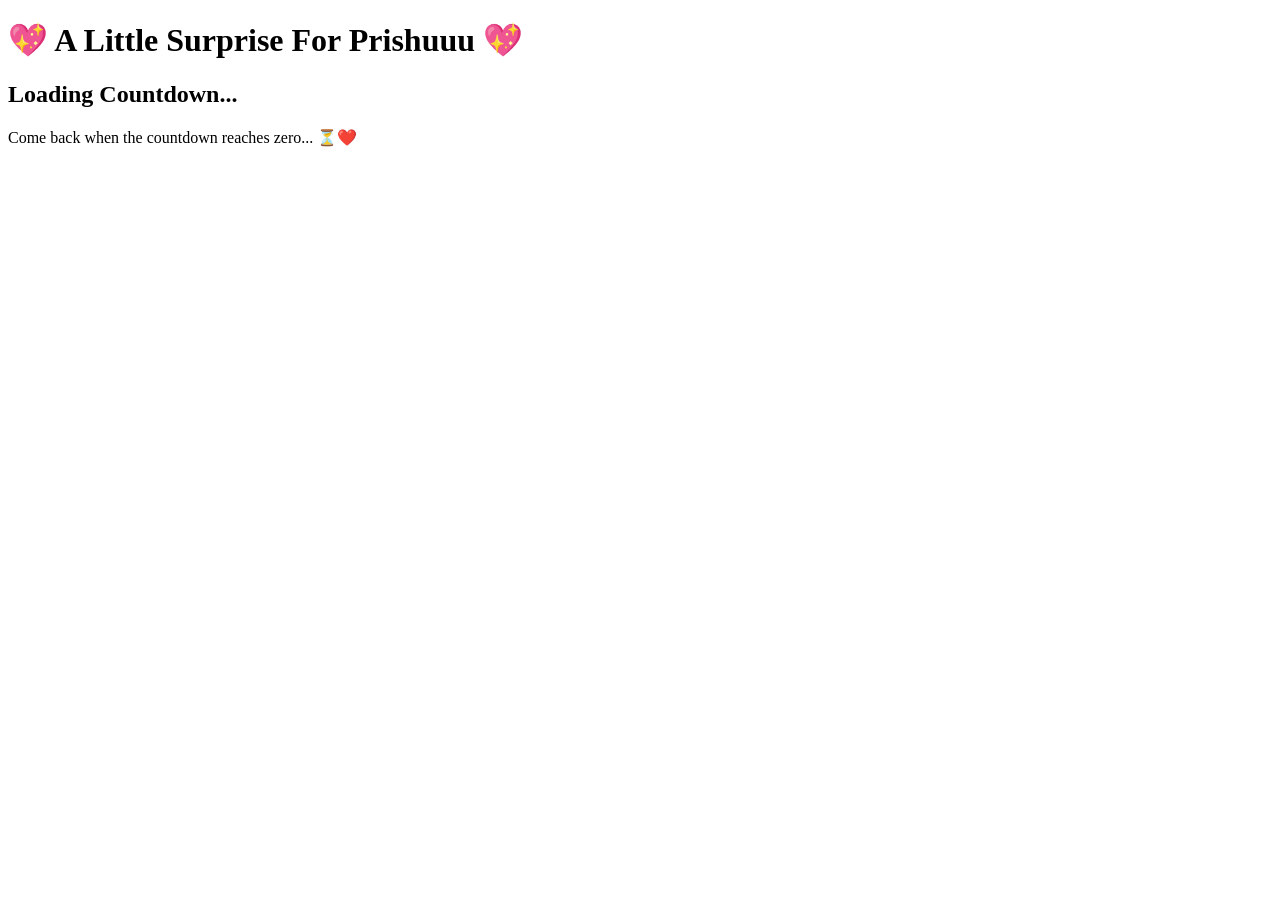
==== index.html @ af80b8ff "Create index.html" ====
<!DOCTYPE html>
<html lang="en">

<head>

<meta charset="UTF-8">
<meta name="viewport" content="width=device-width, initial-scale=1.0">

<title>Happy Birthday Prishuuu ❤️</title>

<link rel="stylesheet" href="style.css">

<link href="https://fonts.googleapis.com/css2?family=Poppins:wght@300;500;700&family=Great+Vibes&display=swap" rel="stylesheet">

<script src="https://cdn.jsdelivr.net/npm/canvas-confetti@1.6.0/dist/confetti.browser.min.js"></script>

</head>

<body>

<!-- Countdown Screen -->

<div id="lockScreen">

    <h1>💖 A Little Surprise For Prishuuu 💖</h1>

    <div id="countdown">

        <h2>Loading Countdown...</h2>

    </div>

    <p>
        Come back when the countdown reaches zero... ⏳❤️
    </p>

</div>

<!-- Birthday Website -->

<div id="birthdayPage" style="display:none;">

    <h1 class="title">
        Happy Birthday Prishuuu 🤍🎂
    </h1>

    <button id="openLetter">
        💌 Open My Heart
    </button>

    <div id="letter" style="display:none;">

        <h2>To My Love ❤️</h2>

        <p>

Happy Birthday, My Love. 🤍🎂✨

<br><br>

Today, the world feels a little more beautiful because it's the day you were born. 🌸💫

<br><br>

You came into my life like a dream I never knew I needed. 🌙❤️ Every moment with you feels warm, peaceful, and magical. ✨

<br><br>

I hope this year brings you endless happiness, countless reasons to smile. 😚 May every little dream your heart has been quietly wishing for come true. 🌷💝

<br><br>

Thank you for being my safe place, my biggest happiness, and the best part of my life. 🫂💕

No matter where life takes us, I'll always be by your side. 🤝❤️

<br><br>

May your smile never fade. 😘

May your heart always stay full of love and joy. 💖

And may we keep creating beautiful memories together. 📸✨

<br><br>

Happy Birthday, my favorite person. 🎉🎁

I'll choose you in every lifetime. 🌍❤️

I love you endlessly. ♾️💋

        </p>

    </div>

    <div class="gallery">

        <img src="photos/photo1.jpg" alt="Photo 1">

        <img src="photos/photo2.jpg" alt="Photo 2">

        <img src="photos/photo3.jpg" alt="Photo 3">

    </div>

    <div class="end">

        <h2>

        In every lifetime,<br>

        I'd still find you...<br>

        and I'd still fall in love with you. ❤️♾️

        </h2>

        <p>

        Made with endless love,<br>

        just for you,<br>

        Prishuuu. 🤍✨

        </p>

    </div>

</div>

<script src="script.js"></script>

</body>

  </html>
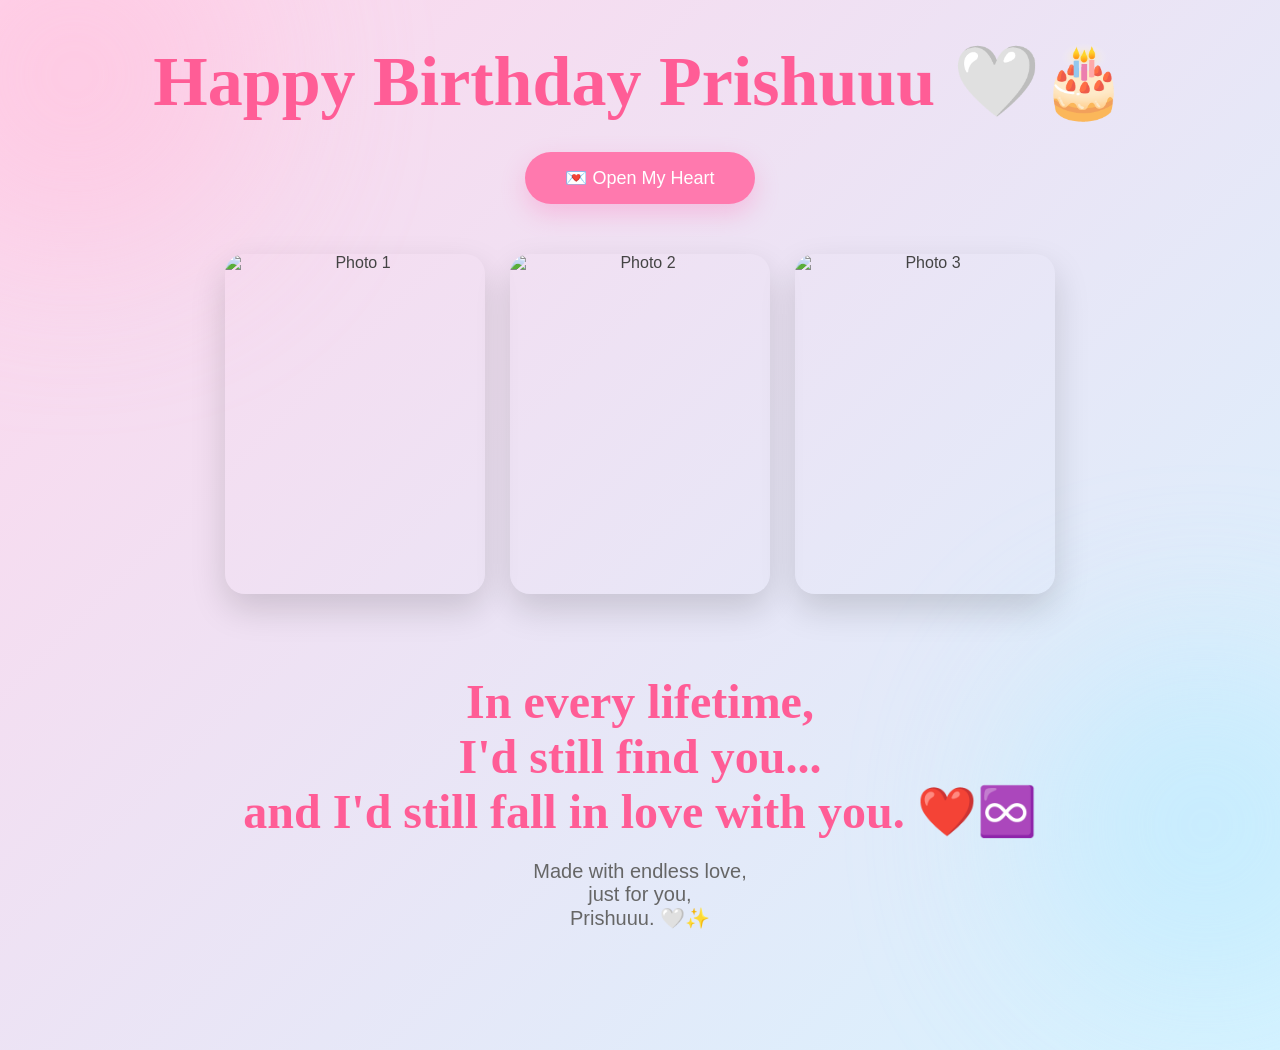
==== commit feab69c6: "Update index.html" ====
--- a/index.html
+++ b/index.html
@@ -33,6 +33,18 @@
     <p>
         Come back when the countdown reaches zero... ⏳❤️
     </p>
+
+</div>
+
+    <div id="giftScreen" style="display:none;">
+
+    <h1>🎁</h1>
+
+    <h2>Tap to Open Your Surprise</h2>
+
+    <button id="openGift">
+        Open Gift ❤️
+    </button>
 
 </div>
 
--- a/style.css
+++ b/style.css
@@ -0,0 +1,225 @@
+*{
+margin:0;
+padding:0;
+box-sizing:border-box;
+font-family:'Poppins',sans-serif;
+}
+
+body{
+background:linear-gradient(135deg,#ffd6ec,#d6f3ff);
+min-height:100vh;
+overflow-x:hidden;
+color:#444;
+position:relative;
+}
+
+/* Background Blur Circles */
+
+body::before,
+body::after{
+content:"";
+position:fixed;
+width:350px;
+height:350px;
+border-radius:50%;
+filter:blur(90px);
+z-index:-1;
+opacity:.6;
+}
+
+body::before{
+background:#ffc1dd;
+top:-100px;
+left:-100px;
+}
+
+body::after{
+background:#b9ebff;
+bottom:-100px;
+right:-100px;
+}
+
+/* Lock Screen */
+
+#lockScreen{
+height:100vh;
+display:flex;
+flex-direction:column;
+justify-content:center;
+align-items:center;
+text-align:center;
+padding:20px;
+}
+
+#lockScreen h1{
+font-family:'Great Vibes',cursive;
+font-size:60px;
+color:#ff5d96;
+margin-bottom:20px;
+}
+
+#countdown{
+background:rgba(255,255,255,.35);
+backdrop-filter:blur(18px);
+padding:25px 45px;
+border-radius:25px;
+box-shadow:0 15px 35px rgba(0,0,0,.15);
+margin:25px 0;
+}
+
+#countdown h2{
+font-size:42px;
+color:#5d8cff;
+}
+
+#lockScreen p{
+font-size:18px;
+color:#666;
+max-width:350px;
+}
+
+/* Birthday Page */
+
+#birthdayPage{
+display:none;
+padding:40px 20px;
+text-align:center;
+animation:fadeIn 1s;
+}
+
+.title{
+font-family:'Great Vibes',cursive;
+font-size:70px;
+color:#ff5d96;
+margin-bottom:30px;
+}
+
+/* Button */
+
+#openLetter{
+padding:15px 40px;
+border:none;
+border-radius:50px;
+background:#ff79ae;
+color:white;
+font-size:18px;
+cursor:pointer;
+transition:.3s;
+box-shadow:0 10px 25px rgba(255,105,180,.3);
+}
+
+#openLetter:hover{
+transform:scale(1.05);
+background:#ff5d96;
+}
+
+/* Letter */
+
+#letter{
+display:none;
+max-width:850px;
+margin:50px auto;
+padding:35px;
+background:rgba(255,255,255,.45);
+backdrop-filter:blur(20px);
+border-radius:25px;
+box-shadow:0 20px 40px rgba(0,0,0,.15);
+line-height:2;
+font-size:18px;
+animation:fadeIn 1s;
+}
+
+#letter h2{
+font-family:'Great Vibes',cursive;
+font-size:50px;
+color:#ff5d96;
+margin-bottom:20px;
+}
+
+/* Gallery */
+
+.gallery{
+display:flex;
+justify-content:center;
+gap:25px;
+flex-wrap:wrap;
+margin-top:50px;
+}
+
+.gallery img{
+width:260px;
+height:340px;
+object-fit:cover;
+border-radius:20px;
+box-shadow:0 15px 35px rgba(0,0,0,.15);
+transition:.4s;
+}
+
+.gallery img:hover{
+transform:scale(1.05) rotate(2deg);
+}
+
+/* Ending */
+
+.end{
+margin:80px 20px;
+}
+
+.end h2{
+font-family:'Great Vibes',cursive;
+font-size:48px;
+color:#ff5d96;
+margin-bottom:20px;
+}
+
+.end p{
+font-size:20px;
+color:#666;
+}
+
+/* Animation */
+
+@keyframes fadeIn{
+
+from{
+opacity:0;
+transform:translateY(40px);
+}
+
+to{
+opacity:1;
+transform:translateY(0);
+}
+
+}
+
+/* Mobile */
+
+@media(max-width:768px){
+
+#lockScreen h1{
+font-size:45px;
+}
+
+.title{
+font-size:50px;
+}
+
+#countdown h2{
+font-size:28px;
+}
+
+#letter{
+font-size:16px;
+padding:25px;
+}
+
+.gallery img{
+width:90%;
+height:auto;
+}
+
+.end h2{
+font-size:38px;
+}
+}
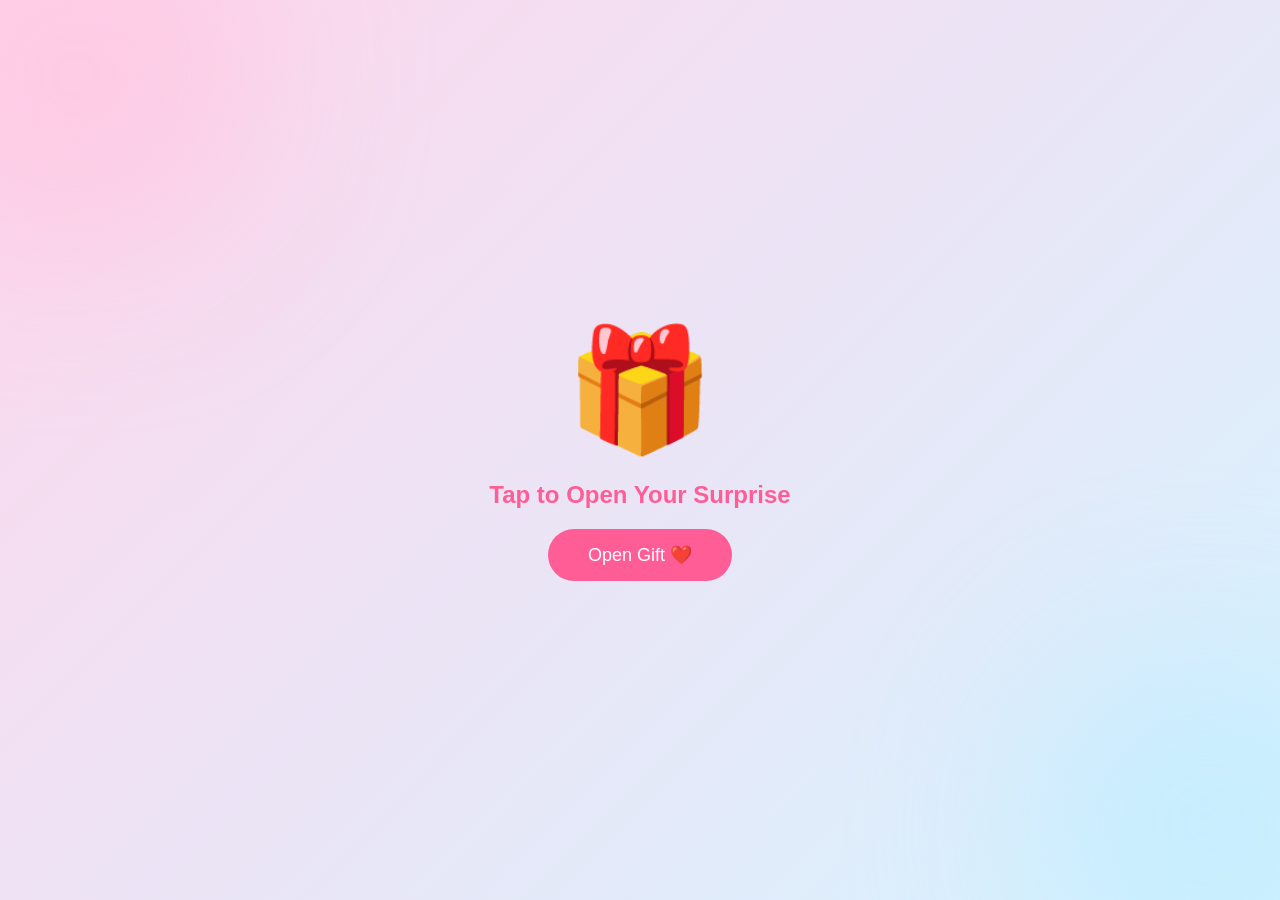
==== commit fe6fb87a: "Update index.html" ====
--- a/index.html
+++ b/index.html
@@ -1,8 +1,6 @@
 <!DOCTYPE html>
 <html lang="en">
-
 <head>
-
 <meta charset="UTF-8">
 <meta name="viewport" content="width=device-width, initial-scale=1.0">
 
@@ -18,25 +16,25 @@
 
 <body>
 
+<audio id="bgMusic" loop>
+    <source src="music/bday.mp3" type="audio/mpeg">
+</audio>
+
 <!-- Countdown Screen -->
-
 <div id="lockScreen">
 
     <h1>💖 A Little Surprise For Prishuuu 💖</h1>
 
     <div id="countdown">
-
         <h2>Loading Countdown...</h2>
-
     </div>
 
-    <p>
-        Come back when the countdown reaches zero... ⏳❤️
-    </p>
+    <p>Come back when the countdown reaches zero... ⏳❤️</p>
 
 </div>
 
-    <div id="giftScreen" style="display:none;">
+<!-- Gift Screen -->
+<div id="giftScreen" style="display:none;">
 
     <h1>🎁</h1>
 
@@ -48,8 +46,7 @@
 
 </div>
 
-<!-- Birthday Website -->
-
+<!-- Birthday Page -->
 <div id="birthdayPage" style="display:none;">
 
     <h1 class="title">
@@ -119,23 +116,15 @@
     <div class="end">
 
         <h2>
-
-        In every lifetime,<br>
-
-        I'd still find you...<br>
-
-        and I'd still fall in love with you. ❤️♾️
-
+            In every lifetime,<br>
+            I'd still find you...<br>
+            and I'd still fall in love with you. ❤️♾️
         </h2>
 
         <p>
-
-        Made with endless love,<br>
-
-        just for you,<br>
-
-        Prishuuu. 🤍✨
-
+            Made with endless love,<br>
+            just for you,<br>
+            Prishuuu. 🤍✨
         </p>
 
     </div>
@@ -145,5 +134,4 @@
 <script src="script.js"></script>
 
 </body>
-
-  </html>
+</html>
--- a/style.css
+++ b/style.css
@@ -223,3 +223,62 @@
 font-size:38px;
 }
 }
+
+#giftScreen{
+
+display:none;
+height:100vh;
+
+justify-content:center;
+align-items:center;
+
+flex-direction:column;
+
+text-align:center;
+
+}
+
+#giftScreen h1{
+
+font-size:120px;
+
+animation:float 2s infinite;
+
+}
+
+#giftScreen h2{
+
+margin:20px 0;
+color:#ff5d96;
+
+}
+
+#openGift{
+
+padding:15px 40px;
+
+border:none;
+
+border-radius:50px;
+
+background:#ff5d96;
+
+color:white;
+
+font-size:18px;
+
+cursor:pointer;
+
+}
+
+@keyframes float{
+
+0%,100%{
+transform:translateY(0);
+}
+
+50%{
+transform:translateY(-15px);
+}
+
+}
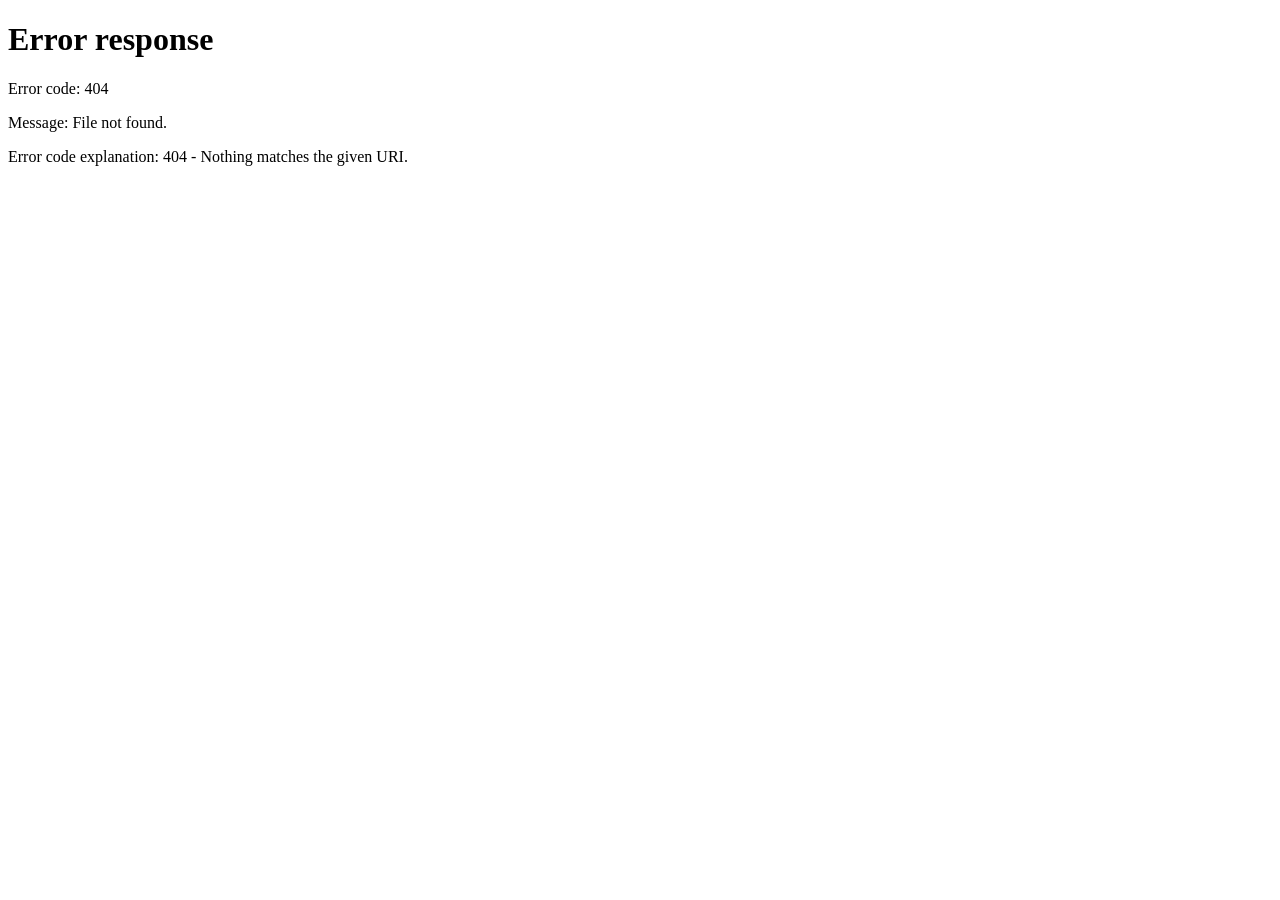
==== commit 254c64ec: "Update index.html" ====
--- a/index.html
+++ b/index.html
@@ -3,135 +3,73 @@
 <head>
 <meta charset="UTF-8">
 <meta name="viewport" content="width=device-width, initial-scale=1.0">
-
-<title>Happy Birthday Prishuuu ❤️</title>
+<title>A Little Surprise For Prishuuu ❤️</title>
 
 <link rel="stylesheet" href="style.css">
 
 <link href="https://fonts.googleapis.com/css2?family=Poppins:wght@300;500;700&family=Great+Vibes&display=swap" rel="stylesheet">
 
-<script src="https://cdn.jsdelivr.net/npm/canvas-confetti@1.6.0/dist/confetti.browser.min.js"></script>
-
 </head>
 
-<body>
+<body class="countdown-page">
 
-<audio id="bgMusic" loop>
-    <source src="music/bday.mp3" type="audio/mpeg">
-</audio>
+<div class="countdown-box">
 
-<!-- Countdown Screen -->
-<div id="lockScreen">
+<h1>💖 A Little Surprise For Prishuuu 💖</h1>
 
-    <h1>💖 A Little Surprise For Prishuuu 💖</h1>
+<p>Come back when the countdown reaches zero... ⏳❤️</p>
 
-    <div id="countdown">
-        <h2>Loading Countdown...</h2>
-    </div>
-
-    <p>Come back when the countdown reaches zero... ⏳❤️</p>
+<div id="countdown">
+<h2>Loading...</h2>
+</div>
 
 </div>
 
-<!-- Gift Screen -->
-<div id="giftScreen" style="display:none;">
+<script>
 
-    <h1>🎁</h1>
+// Preview Mode
+const previewMode = window.location.search.includes("preview=true");
 
-    <h2>Tap to Open Your Surprise</h2>
+// If preview, skip countdown
+if (previewMode) {
+    window.location.href = "gift.html?preview=true";
+}
 
-    <button id="openGift">
-        Open Gift ❤️
-    </button>
+// Unlock Date
+const unlockDate = new Date("July 31, 2026 00:00:00").getTime();
 
-</div>
+function updateCountdown(){
 
-<!-- Birthday Page -->
-<div id="birthdayPage" style="display:none;">
+const now = new Date().getTime();
 
-    <h1 class="title">
-        Happy Birthday Prishuuu 🤍🎂
-    </h1>
+const distance = unlockDate - now;
 
-    <button id="openLetter">
-        💌 Open My Heart
-    </button>
+if(distance <= 0){
 
-    <div id="letter" style="display:none;">
+window.location.href="gift.html";
 
-        <h2>To My Love ❤️</h2>
+return;
 
-        <p>
+}
 
-Happy Birthday, My Love. 🤍🎂✨
+const days=Math.floor(distance/(1000*60*60*24));
 
-<br><br>
+const hours=Math.floor((distance%(1000*60*60*24))/(1000*60*60));
 
-Today, the world feels a little more beautiful because it's the day you were born. 🌸💫
+const minutes=Math.floor((distance%(1000*60*60))/(1000*60));
 
-<br><br>
+const seconds=Math.floor((distance%(1000*60))/1000);
 
-You came into my life like a dream I never knew I needed. 🌙❤️ Every moment with you feels warm, peaceful, and magical. ✨
+document.getElementById("countdown").innerHTML=
+`<h2>${days}d ${hours}h ${minutes}m ${seconds}s</h2>`;
 
-<br><br>
+}
 
-I hope this year brings you endless happiness, countless reasons to smile. 😚 May every little dream your heart has been quietly wishing for come true. 🌷💝
+updateCountdown();
 
-<br><br>
+setInterval(updateCountdown,1000);
 
-Thank you for being my safe place, my biggest happiness, and the best part of my life. 🫂💕
-
-No matter where life takes us, I'll always be by your side. 🤝❤️
-
-<br><br>
-
-May your smile never fade. 😘
-
-May your heart always stay full of love and joy. 💖
-
-And may we keep creating beautiful memories together. 📸✨
-
-<br><br>
-
-Happy Birthday, my favorite person. 🎉🎁
-
-I'll choose you in every lifetime. 🌍❤️
-
-I love you endlessly. ♾️💋
-
-        </p>
-
-    </div>
-
-    <div class="gallery">
-
-        <img src="photos/photo1.jpg" alt="Photo 1">
-
-        <img src="photos/photo2.jpg" alt="Photo 2">
-
-        <img src="photos/photo3.jpg" alt="Photo 3">
-
-    </div>
-
-    <div class="end">
-
-        <h2>
-            In every lifetime,<br>
-            I'd still find you...<br>
-            and I'd still fall in love with you. ❤️♾️
-        </h2>
-
-        <p>
-            Made with endless love,<br>
-            just for you,<br>
-            Prishuuu. 🤍✨
-        </p>
-
-    </div>
-
-</div>
-
-<script src="script.js"></script>
+</script>
 
 </body>
 </html>
--- a/style.css
+++ b/style.css
@@ -1,284 +1,225 @@
 *{
-margin:0;
-padding:0;
-box-sizing:border-box;
-font-family:'Poppins',sans-serif;
+    margin:0;
+    padding:0;
+    box-sizing:border-box;
+    font-family:'Poppins',sans-serif;
 }
 
 body{
-background:linear-gradient(135deg,#ffd6ec,#d6f3ff);
-min-height:100vh;
-overflow-x:hidden;
-color:#444;
-position:relative;
-}
-
-/* Background Blur Circles */
+    background:linear-gradient(135deg,#ffd6ec,#d6f3ff);
+    min-height:100vh;
+    overflow-x:hidden;
+    color:#444;
+}
+
+/* Background Glow */
 
 body::before,
 body::after{
-content:"";
-position:fixed;
-width:350px;
-height:350px;
-border-radius:50%;
-filter:blur(90px);
-z-index:-1;
-opacity:.6;
+    content:"";
+    position:fixed;
+    width:350px;
+    height:350px;
+    border-radius:50%;
+    filter:blur(90px);
+    z-index:-1;
+    opacity:.6;
 }
 
 body::before{
-background:#ffc1dd;
-top:-100px;
-left:-100px;
+    background:#ffc1dd;
+    top:-100px;
+    left:-100px;
 }
 
 body::after{
-background:#b9ebff;
-bottom:-100px;
-right:-100px;
-}
-
-/* Lock Screen */
+    background:#b9ebff;
+    bottom:-100px;
+    right:-100px;
+}
+
+/* Countdown */
 
 #lockScreen{
-height:100vh;
-display:flex;
-flex-direction:column;
-justify-content:center;
-align-items:center;
-text-align:center;
-padding:20px;
+    height:100vh;
+    display:flex;
+    flex-direction:column;
+    justify-content:center;
+    align-items:center;
+    text-align:center;
+    padding:20px;
 }
 
 #lockScreen h1{
-font-family:'Great Vibes',cursive;
-font-size:60px;
-color:#ff5d96;
-margin-bottom:20px;
+    font-family:'Great Vibes',cursive;
+    font-size:60px;
+    color:#ff5d96;
+    margin-bottom:20px;
 }
 
 #countdown{
-background:rgba(255,255,255,.35);
-backdrop-filter:blur(18px);
-padding:25px 45px;
-border-radius:25px;
-box-shadow:0 15px 35px rgba(0,0,0,.15);
-margin:25px 0;
+    background:rgba(255,255,255,.35);
+    backdrop-filter:blur(18px);
+    padding:25px 45px;
+    border-radius:25px;
+    margin:20px;
+    box-shadow:0 10px 25px rgba(0,0,0,.15);
 }
 
 #countdown h2{
-font-size:42px;
-color:#5d8cff;
-}
-
-#lockScreen p{
-font-size:18px;
-color:#666;
-max-width:350px;
+    font-size:40px;
+    color:#5d8cff;
+}
+
+/* Gift Screen */
+
+#giftScreen{
+    display:none;
+    height:100vh;
+    justify-content:center;
+    align-items:center;
+    flex-direction:column;
+    text-align:center;
+}
+
+#giftScreen h1{
+    font-size:120px;
+    animation:float 2s infinite;
+}
+
+#giftScreen h2{
+    color:#ff5d96;
+    margin:20px 0;
+}
+
+#openGift{
+    padding:15px 40px;
+    border:none;
+    border-radius:50px;
+    background:#ff5d96;
+    color:white;
+    font-size:18px;
+    cursor:pointer;
+}
+
+@keyframes float{
+    0%,100%{
+        transform:translateY(0);
+    }
+    50%{
+        transform:translateY(-15px);
+    }
 }
 
 /* Birthday Page */
 
 #birthdayPage{
-display:none;
-padding:40px 20px;
-text-align:center;
-animation:fadeIn 1s;
+    display:none;
+    text-align:center;
+    padding:40px 20px;
+    animation:fadeIn 1s;
 }
 
 .title{
-font-family:'Great Vibes',cursive;
-font-size:70px;
-color:#ff5d96;
-margin-bottom:30px;
-}
-
-/* Button */
+    font-family:'Great Vibes',cursive;
+    font-size:70px;
+    color:#ff5d96;
+    margin-bottom:25px;
+}
 
 #openLetter{
-padding:15px 40px;
-border:none;
-border-radius:50px;
-background:#ff79ae;
-color:white;
-font-size:18px;
-cursor:pointer;
-transition:.3s;
-box-shadow:0 10px 25px rgba(255,105,180,.3);
-}
-
-#openLetter:hover{
-transform:scale(1.05);
-background:#ff5d96;
-}
-
-/* Letter */
+    padding:15px 40px;
+    border:none;
+    border-radius:50px;
+    background:#ff79ae;
+    color:white;
+    font-size:18px;
+    cursor:pointer;
+}
 
 #letter{
-display:none;
-max-width:850px;
-margin:50px auto;
-padding:35px;
-background:rgba(255,255,255,.45);
-backdrop-filter:blur(20px);
-border-radius:25px;
-box-shadow:0 20px 40px rgba(0,0,0,.15);
-line-height:2;
-font-size:18px;
-animation:fadeIn 1s;
+    display:none;
+    max-width:850px;
+    margin:40px auto;
+    padding:35px;
+    background:rgba(255,255,255,.45);
+    backdrop-filter:blur(20px);
+    border-radius:25px;
+    line-height:2;
+    box-shadow:0 15px 30px rgba(0,0,0,.15);
 }
 
 #letter h2{
-font-family:'Great Vibes',cursive;
-font-size:50px;
-color:#ff5d96;
-margin-bottom:20px;
-}
-
-/* Gallery */
+    font-family:'Great Vibes',cursive;
+    font-size:48px;
+    color:#ff5d96;
+    margin-bottom:20px;
+}
 
 .gallery{
-display:flex;
-justify-content:center;
-gap:25px;
-flex-wrap:wrap;
-margin-top:50px;
+    display:flex;
+    justify-content:center;
+    flex-wrap:wrap;
+    gap:20px;
+    margin-top:50px;
 }
 
 .gallery img{
-width:260px;
-height:340px;
-object-fit:cover;
-border-radius:20px;
-box-shadow:0 15px 35px rgba(0,0,0,.15);
-transition:.4s;
+    width:260px;
+    height:340px;
+    object-fit:cover;
+    border-radius:20px;
+    box-shadow:0 15px 30px rgba(0,0,0,.15);
+    transition:.3s;
 }
 
 .gallery img:hover{
-transform:scale(1.05) rotate(2deg);
-}
-
-/* Ending */
+    transform:scale(1.05);
+}
 
 .end{
-margin:80px 20px;
+    margin:80px 20px;
 }
 
 .end h2{
-font-family:'Great Vibes',cursive;
-font-size:48px;
-color:#ff5d96;
-margin-bottom:20px;
+    font-family:'Great Vibes',cursive;
+    font-size:48px;
+    color:#ff5d96;
 }
 
 .end p{
-font-size:20px;
-color:#666;
-}
-
-/* Animation */
+    margin-top:20px;
+    font-size:20px;
+}
 
 @keyframes fadeIn{
-
-from{
-opacity:0;
-transform:translateY(40px);
-}
-
-to{
-opacity:1;
-transform:translateY(0);
-}
-
-}
-
-/* Mobile */
+    from{
+        opacity:0;
+        transform:translateY(30px);
+    }
+    to{
+        opacity:1;
+        transform:translateY(0);
+    }
+}
 
 @media(max-width:768px){
 
-#lockScreen h1{
-font-size:45px;
-}
-
-.title{
-font-size:50px;
-}
-
-#countdown h2{
-font-size:28px;
-}
-
-#letter{
-font-size:16px;
-padding:25px;
-}
-
-.gallery img{
-width:90%;
-height:auto;
-}
-
-.end h2{
-font-size:38px;
-}
-}
-
-#giftScreen{
-
-display:none;
-height:100vh;
-
-justify-content:center;
-align-items:center;
-
-flex-direction:column;
-
-text-align:center;
-
-}
-
-#giftScreen h1{
-
-font-size:120px;
-
-animation:float 2s infinite;
-
-}
-
-#giftScreen h2{
-
-margin:20px 0;
-color:#ff5d96;
-
-}
-
-#openGift{
-
-padding:15px 40px;
-
-border:none;
-
-border-radius:50px;
-
-background:#ff5d96;
-
-color:white;
-
-font-size:18px;
-
-cursor:pointer;
-
-}
-
-@keyframes float{
-
-0%,100%{
-transform:translateY(0);
-}
-
-50%{
-transform:translateY(-15px);
-}
-
-}
+    #lockScreen h1{
+        font-size:42px;
+    }
+
+    .title{
+        font-size:50px;
+    }
+
+    #countdown h2{
+        font-size:28px;
+    }
+
+    .gallery img{
+        width:90%;
+        height:auto;
+    }
+
+}
